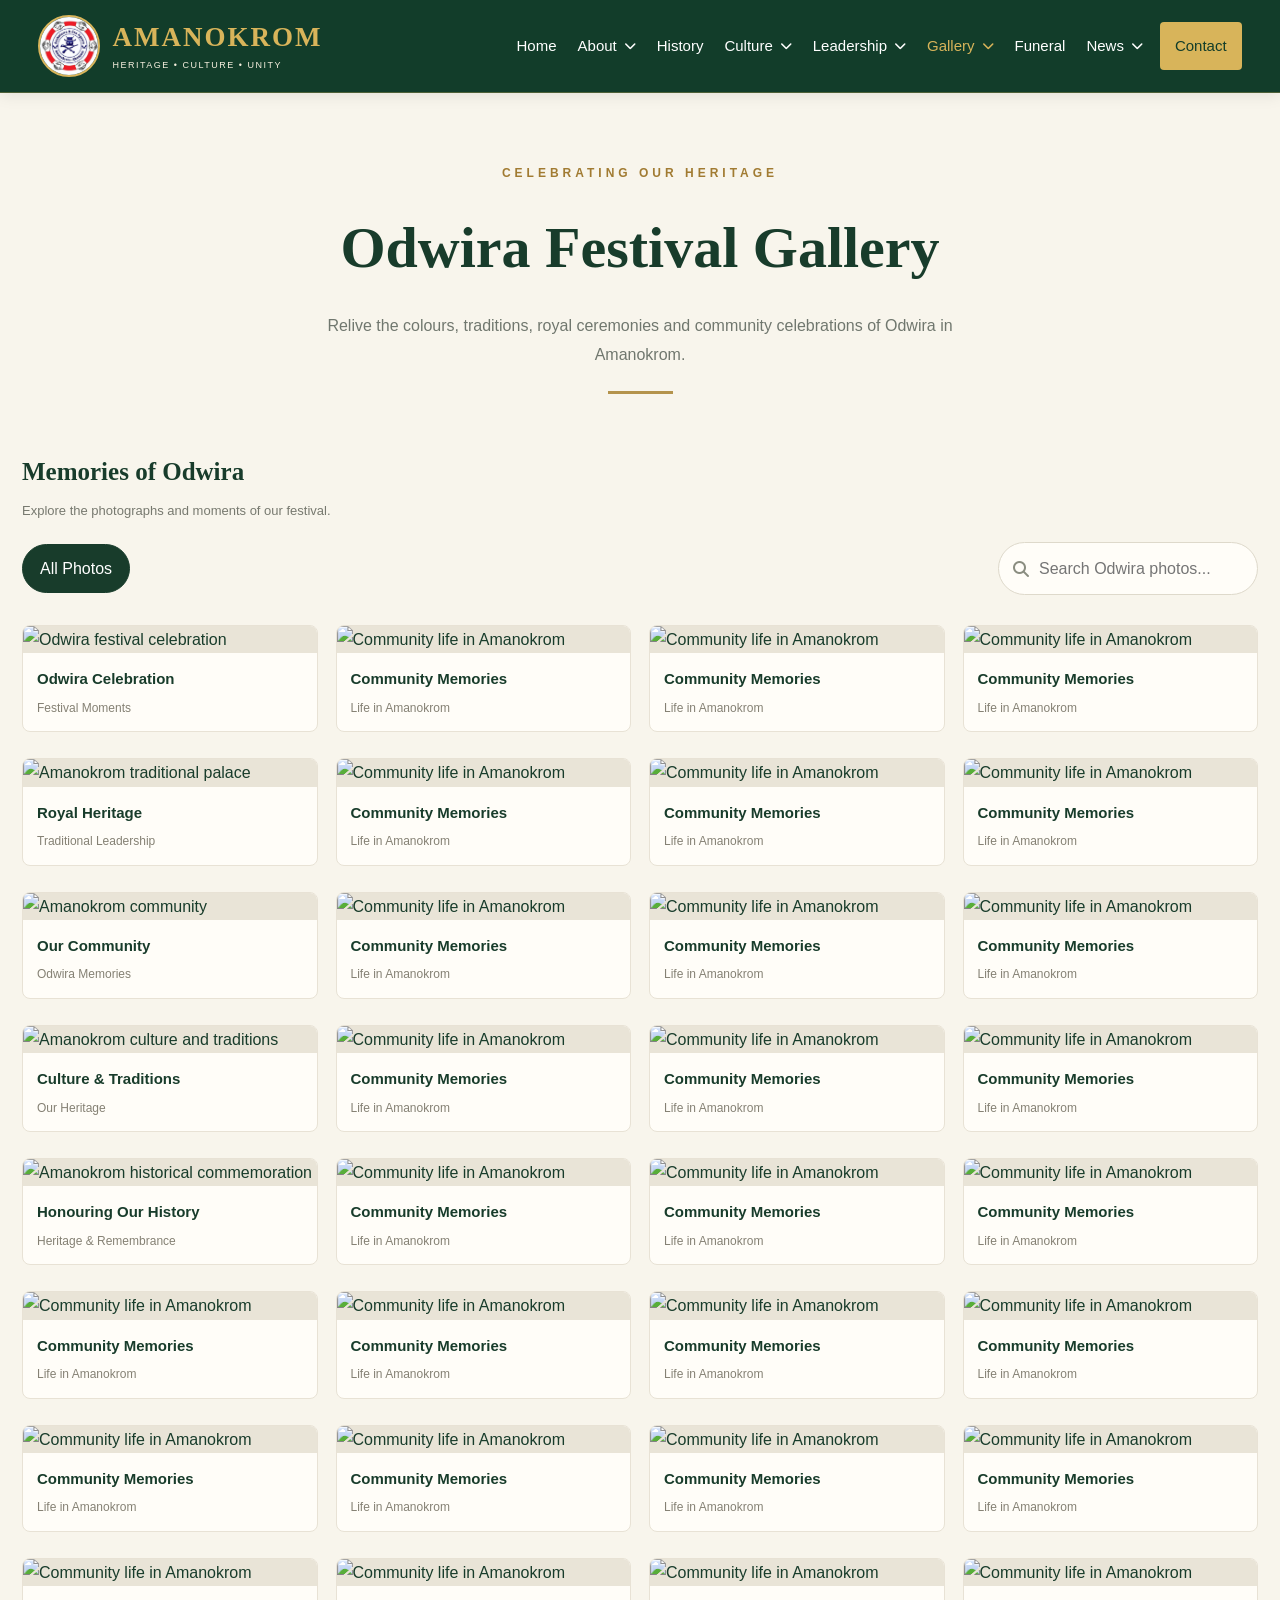
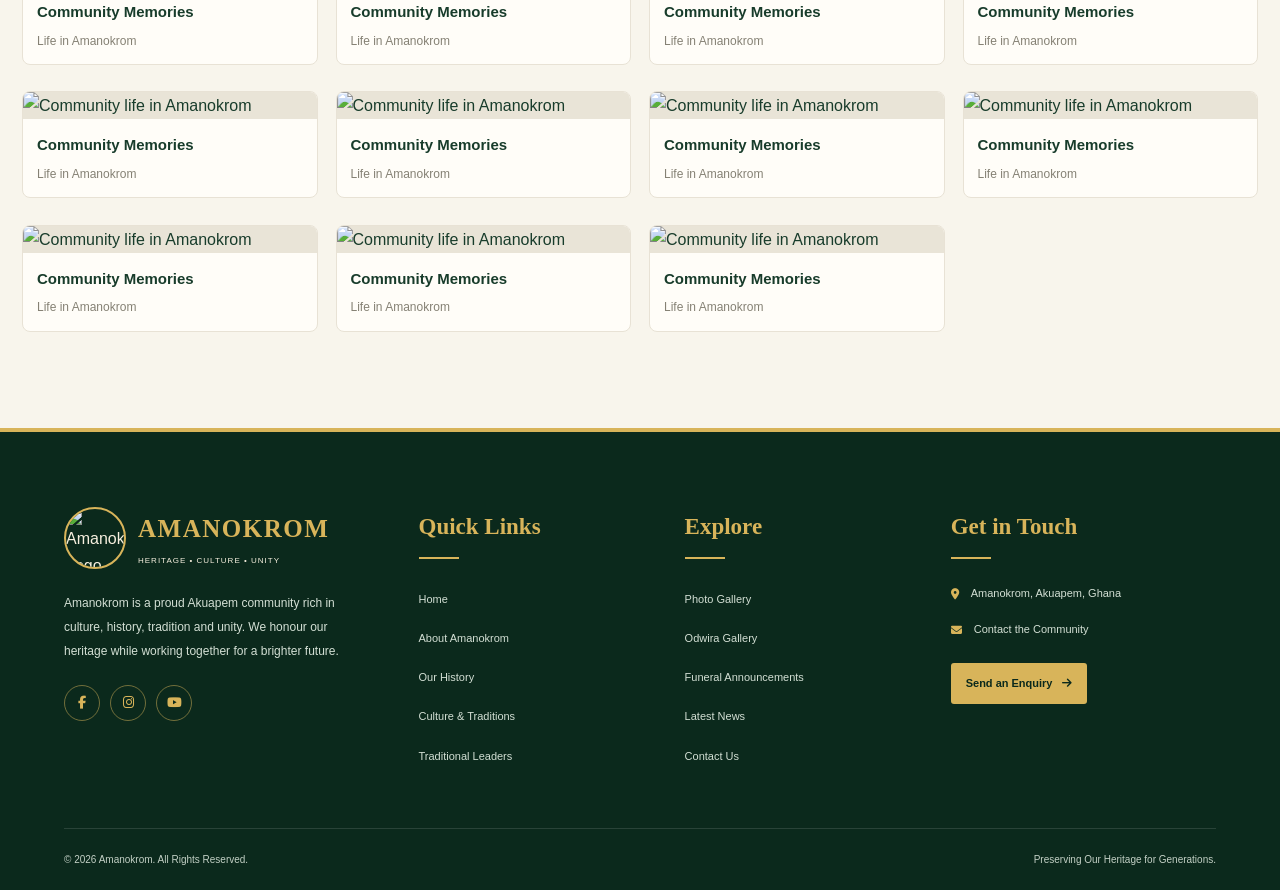
==== odwira2026.html @ 518a6fbe "Add files via upload" ====
<!DOCTYPE html>
<html lang="en">
<head>
    <meta charset="UTF-8">
    <meta name="viewport" content="width=device-width, initial-scale=1.0">

    <title>Odwira Gallery | Amanokrom</title>
    <meta name="description" content="Explore photographs and memories of the Odwira Festival in Amanokrom.">

    <link rel="stylesheet"
          href="https://cdnjs.cloudflare.com/ajax/libs/font-awesome/6.7.2/css/all.min.css">

    <link rel="stylesheet" href="style.css">

    <style>
        /* ODwira gallery styles only */

        .odwira-page {
            background: #f8f5ec;
            color: #183c2b;
            min-height: 70vh;
            padding-bottom: 70px;
        }

        .odwira-intro {
            text-align: center;
            padding: 65px 20px 35px;
        }

        .odwira-intro .eyebrow {
            color: #a17b32;
            font-size: 12px;
            font-weight: 700;
            letter-spacing: 4px;
            text-transform: uppercase;
        }

        .odwira-intro h1 {
            font-family: Georgia, "Times New Roman", serif;
            font-size: clamp(36px, 5vw, 58px);
            color: #183c2b;
            margin: 14px 0;
        }

        .odwira-intro p {
            max-width: 650px;
            margin: auto;
            color: #70776e;
            line-height: 1.8;
        }

        .odwira-rule {
            width: 65px;
            height: 3px;
            background: #b4934c;
            margin: 22px auto;
        }

        .odwira-heading {
            max-width: 1300px;
            margin: 0 auto 20px;
            padding: 0 22px;
            display: flex;
            align-items: center;
            justify-content: space-between;
            gap: 15px;
            flex-wrap: wrap;
        }

        .odwira-heading h2 {
            font-family: Georgia, "Times New Roman", serif;
            color: #183c2b;
            font-size: 25px;
            margin: 0;
        }

        .odwira-heading p {
            color: #77796f;
            margin: 6px 0 0;
            font-size: 13px;
        }

        .odwira-controls {
            max-width: 1300px;
            margin: 0 auto 30px;
            padding: 0 22px;
            display: flex;
            justify-content: space-between;
            align-items: center;
            flex-wrap: wrap;
            gap: 15px;
        }

        .odwira-filters {
            display: flex;
            flex-wrap: wrap;
            gap: 9px;
        }

        .odwira-filters button {
            padding: 10px 17px;
            border: 1px solid #d8d3c5;
            border-radius: 30px;
            background: transparent;
            color: #244634;
            cursor: pointer;
        }

        .odwira-filters button.active,
        .odwira-filters button:hover {
            background: #183c2b;
            color: #fff;
            border-color: #183c2b;
        }

        .odwira-search-wrap {
            position: relative;
            width: 260px;
            max-width: 100%;
        }

        .odwira-search-wrap i {
            position: absolute;
            top: 50%;
            left: 15px;
            transform: translateY(-50%);
            color: #8a8d80;
        }

        .odwira-search {
            width: 100%;
            padding: 12px 15px 12px 40px;
            border: 1px solid #ded9cb;
            border-radius: 30px;
            background: #fffdf8;
            outline: none;
        }

        .odwira-search:focus {
            border-color: #a17b32;
        }

        .odwira-grid {
            max-width: 1300px;
            margin: auto;
            padding: 0 22px;
            columns: 4 230px;
            column-gap: 18px;
        }

        .odwira-card {
            display: inline-block;
            width: 100%;
            margin: 0 0 18px;
            break-inside: avoid;
            overflow: hidden;
            background: #fffdf8;
            border: 1px solid #e8e2d5;
            border-radius: 8px;
            cursor: pointer;
        }

        .odwira-card[hidden] {
            display: none;
        }

        .odwira-photo {
            position: relative;
            overflow: hidden;
            background: #e9e4d7;
        }

        .odwira-photo img {
            display: block;
            width: 100%;
            height: auto;
            transition: transform .3s ease;
        }

        .odwira-card:hover .odwira-photo img {
            transform: scale(1.04);
        }

        .odwira-zoom {
            position: absolute;
            top: 10px;
            right: 10px;
            width: 36px;
            height: 36px;
            display: flex;
            justify-content: center;
            align-items: center;
            border-radius: 50%;
            background: #fffdf8;
            color: #183c2b;
            opacity: 0;
            transition: opacity .2s;
        }

        .odwira-card:hover .odwira-zoom {
            opacity: 1;
        }

        .odwira-caption {
            padding: 13px 14px;
        }

        .odwira-caption h3 {
            color: #183c2b;
            font-size: 15px;
            margin: 0 0 6px;
        }

        .odwira-caption p {
            color: #858174;
            font-size: 12px;
            margin: 0;
        }

        .odwira-empty {
            display: none;
            text-align: center;
            padding: 35px 15px;
            color: #70776e;
        }

        /* Full-size image viewer */

        .odwira-lightbox {
            position: fixed;
            inset: 0;
            z-index: 99999;
            display: none;
            align-items: center;
            justify-content: center;
            padding: 65px 20px 55px;
            background: rgba(15, 20, 16, .96);
        }

        .odwira-lightbox.open {
            display: flex;
        }

        .odwira-lightbox img {
            max-width: 100%;
            max-height: 82vh;
            width: auto;
            height: auto;
            object-fit: contain;
        }

        .odwira-close {
            position: absolute;
            top: 16px;
            right: 20px;
            width: 45px;
            height: 45px;
            border: 0;
            border-radius: 50%;
            background: #fffdf8;
            color: #183c2b;
            font-size: 28px;
            cursor: pointer;
        }

        .odwira-lightbox-caption {
            position: absolute;
            bottom: 16px;
            left: 15px;
            right: 15px;
            color: white;
            text-align: center;
            font-size: 14px;
        }

        @media (min-width: 1500px) {
            .odwira-grid {
                columns: 5 230px;
            }
        }

        @media (max-width: 768px) {
            .odwira-intro {
                padding: 45px 18px 28px;
            }

            .odwira-heading,
            .odwira-controls {
                padding-left: 15px;
                padding-right: 15px;
            }

            .odwira-search-wrap {
                width: 100%;
            }

            .odwira-grid {
                columns: 2;
                column-gap: 10px;
                padding: 0 12px;
            }

            .odwira-card {
                margin-bottom: 10px;
            }

            .odwira-caption {
                padding: 10px;
            }

            .odwira-caption h3 {
                font-size: 13px;
            }

            .odwira-zoom {
                opacity: 1;
                width: 32px;
                height: 32px;
            }

            .odwira-filters button {
                padding: 8px 12px;
                font-size: 12px;
            }
        }
    </style>
</head>

<body>

<!-- YOUR EXISTING NAVIGATION -->

<header class="site-header" id="siteHeader">
    <div class="header-container">

        <a href="index.html" class="site-logo">
            <img src="images/amano-logo.jpeg" alt="Amanokrom Logo">

            <div class="logo-text">
                <span class="logo-title">AMANOKROM</span>
                <span class="logo-subtitle">HERITAGE • CULTURE • UNITY</span>
            </div>
        </a>

        <button class="menu-toggle" id="menuToggle"
                aria-label="Open navigation menu"
                aria-expanded="false">
            <i class="fas fa-bars"></i>
        </button>

        <nav class="main-nav" id="mainNav">
            <ul class="nav-list">

                <li><a href="index.html" class="nav-link">Home</a></li>

                <li class="has-dropdown">
                    <a href="about.html" class="nav-link">
                        About <i class="fas fa-chevron-down"></i>
                    </a>
                    <ul class="dropdown-menu">
                        <li><a href="about.html">About Amanokrom</a></li>
                        <li><a href="about.html#mission">Mission & Vision</a></li>
                        <li><a href="about.html#community">Our Community</a></li>
                    </ul>
                </li>

                <li><a href="history.html" class="nav-link">History</a></li>

                <li class="has-dropdown">
                    <a href="culture.html" class="nav-link">
                        Culture <i class="fas fa-chevron-down"></i>
                    </a>
                    <ul class="dropdown-menu">
                        <li><a href="culture.html">Our Culture</a></li>
                        <li><a href="culture.html#odwira">Odwira Festival</a></li>
                        <li><a href="culture.html#traditions">Customs & Traditions</a></li>
                    </ul>
                </li>

                <li class="has-dropdown">
                    <a href="traditional-leaders.html" class="nav-link">
                        Leadership <i class="fas fa-chevron-down"></i>
                    </a>
                    <ul class="dropdown-menu">
                        <li><a href="traditional-leaders.html">Traditional Leaders</a></li>
                        <li><a href="traditional-leaders.html#chief">Chief</a></li>
                        <li><a href="traditional-leaders.html#queen-mother">Queen Mother</a></li>
                        <li><a href="traditional-leaders.html#council">Traditional Council</a></li>
                    </ul>
                </li>

                <li class="has-dropdown">
                    <a href="gallery.html" class="nav-link active">
                        Gallery <i class="fas fa-chevron-down"></i>
                    </a>
                    <ul class="dropdown-menu">
                        <li><a href="gallery.html">Photo Gallery</a></li>
                        <li><a href="odwira-gallery.html">Odwira Gallery</a></li>
                        <li><a href="gallery.html#videos">Videos</a></li>
                    </ul>
                </li>

                <li><a href="funeral.html" class="nav-link">Funeral</a></li>

                <li class="has-dropdown">
                    <a href="news.html" class="nav-link">
                        News <i class="fas fa-chevron-down"></i>
                    </a>
                    <ul class="dropdown-menu">
                        <li><a href="news.html">Latest News</a></li>
                        <li><a href="news.html#announcements">Announcements</a></li>
                        <li><a href="news.html#events">Community Events</a></li>
                    </ul>
                </li>

                <li><a href="contact.html" class="nav-link contact-link">Contact</a></li>

            </ul>
        </nav>

    </div>
</header>


<!-- ODWIRA GALLERY -->

<main class="odwira-page">

    <section class="odwira-intro">
        <span class="eyebrow">Celebrating Our Heritage</span>
        <h1>Odwira Festival Gallery</h1>

        <p>
            Relive the colours, traditions, royal ceremonies and
            community celebrations of Odwira in Amanokrom.
        </p>

        <div class="odwira-rule"></div>
    </section>


    <section class="odwira-heading">
        <div>
            <h2>Memories of Odwira</h2>
            <p>Explore the photographs and moments of our festival.</p>
        </div>
    </section>


    <section class="odwira-controls" aria-label="Gallery controls">

        <div class="odwira-filters">
            <button type="button" class="active" data-filter="all">All Photos</button>
            <!-- <button type="button" data-filter="ceremony">Ceremonies</button>
            <button type="button" data-filter="chiefs">Chiefs & Royals</button>
            <button type="button" data-filter="culture">Culture</button>
            <button type="button" data-filter="community">Community</button> -->
        </div>

        <div class="odwira-search-wrap">
            <i class="fas fa-search"></i>
            <input type="search"
                   id="odwiraSearch"
                   class="odwira-search"
                   placeholder="Search Odwira photos..."
                   aria-label="Search Odwira photos">
        </div>

    </section>


    <section class="odwira-grid" id="odwiraGrid">

        <!-- SAMPLE PHOTO 1 -->
        <article class="odwira-card" data-category="ceremony">
            <div class="odwira-photo">
                <img src="images/od1.jpeg"
                     alt="Odwira festival celebration"
                     loading="lazy">
                <span class="odwira-zoom"><i class="fas fa-expand"></i></span>
            </div>
            <div class="odwira-caption">
                <h3>Odwira Celebration</h3>
                <p>Festival Moments</p>
            </div>
        </article>

        <!-- SAMPLE PHOTO 2 -->
        <article class="odwira-card" data-category="chiefs">
            <div class="odwira-photo">
                <img src="images/odi2.jpeg"
                     alt="Amanokrom traditional palace"
                     loading="lazy">
                <span class="odwira-zoom"><i class="fas fa-expand"></i></span>
            </div>
            <div class="odwira-caption">
                <h3>Royal Heritage</h3>
                <p>Traditional Leadership</p>
            </div>
        </article>

        <!-- SAMPLE PHOTO 3 -->
        <article class="odwira-card" data-category="community">
            <div class="odwira-photo">
                <img src="images/odi3.jpeg"
                     alt="Amanokrom community"
                     loading="lazy">
                <span class="odwira-zoom"><i class="fas fa-expand"></i></span>
            </div>
            <div class="odwira-caption">
                <h3>Our Community</h3>
                <p>Odwira Memories</p>
            </div>
        </article>

        <!-- SAMPLE PHOTO 4 -->
        <article class="odwira-card" data-category="culture">
            <div class="odwira-photo">
                <img src="images/odi4.jpeg"
                     alt="Amanokrom culture and traditions"
                     loading="lazy">
                <span class="odwira-zoom"><i class="fas fa-expand"></i></span>
            </div>
            <div class="odwira-caption">
                <h3>Culture & Traditions</h3>
                <p>Our Heritage</p>
            </div>
        </article>

        <!-- SAMPLE PHOTO 5 -->
        <article class="odwira-card" data-category="ceremony">
            <div class="odwira-photo">
                <img src="images/odi5.jpeg"
                     alt="Amanokrom historical commemoration"
                     loading="lazy">
                <span class="odwira-zoom"><i class="fas fa-expand"></i></span>
            </div>
            <div class="odwira-caption">
                <h3>Honouring Our History</h3>
                <p>Heritage & Remembrance</p>
            </div>
        </article>

        <!-- SAMPLE PHOTO 6 -->
        <article class="odwira-card" data-category="community">
            <div class="odwira-photo">
                <img src="images/odi6.jpeg"
                     alt="Community life in Amanokrom"
                     loading="lazy">
                <span class="odwira-zoom"><i class="fas fa-expand"></i></span>
            </div>
            <div class="odwira-caption">
                <h3>Community Memories</h3>
                <p>Life in Amanokrom</p>
            </div>
        </article>

          <!-- SAMPLE PHOTO 6 -->
        <article class="odwira-card" data-category="community">
            <div class="odwira-photo">
                <img src="images/odi7.jpeg"
                     alt="Community life in Amanokrom"
                     loading="lazy">
                <span class="odwira-zoom"><i class="fas fa-expand"></i></span>
            </div>
            <div class="odwira-caption">
                <h3>Community Memories</h3>
                <p>Life in Amanokrom</p>
            </div>
        </article>

          <!-- SAMPLE PHOTO 6 -->
        <article class="odwira-card" data-category="community">
            <div class="odwira-photo">
                <img src="images/odi8.jpeg"
                     alt="Community life in Amanokrom"
                     loading="lazy">
                <span class="odwira-zoom"><i class="fas fa-expand"></i></span>
            </div>
            <div class="odwira-caption">
                <h3>Community Memories</h3>
                <p>Life in Amanokrom</p>
            </div>
        </article>

          <!-- SAMPLE PHOTO 6 -->
        <article class="odwira-card" data-category="community">
            <div class="odwira-photo">
                <img src="images/odi9.jpeg"
                     alt="Community life in Amanokrom"
                     loading="lazy">
                <span class="odwira-zoom"><i class="fas fa-expand"></i></span>
            </div>
            <div class="odwira-caption">
                <h3>Community Memories</h3>
                <p>Life in Amanokrom</p>
            </div>
        </article>

          <!-- SAMPLE PHOTO 6 -->
        <article class="odwira-card" data-category="community">
            <div class="odwira-photo">
                <img src="images/odi10.jpeg"
                     alt="Community life in Amanokrom"
                     loading="lazy">
                <span class="odwira-zoom"><i class="fas fa-expand"></i></span>
            </div>
            <div class="odwira-caption">
                <h3>Community Memories</h3>
                <p>Life in Amanokrom</p>
            </div>
        </article>

          <!-- SAMPLE PHOTO 6 -->
        <article class="odwira-card" data-category="community">
            <div class="odwira-photo">
                <img src="images/odi11.jpeg"
                     alt="Community life in Amanokrom"
                     loading="lazy">
                <span class="odwira-zoom"><i class="fas fa-expand"></i></span>
            </div>
            <div class="odwira-caption">
                <h3>Community Memories</h3>
                <p>Life in Amanokrom</p>
            </div>
        </article>

          <!-- SAMPLE PHOTO 6 -->
        <article class="odwira-card" data-category="community">
            <div class="odwira-photo">
                <img src="images/odi12.jpeg"
                     alt="Community life in Amanokrom"
                     loading="lazy">
                <span class="odwira-zoom"><i class="fas fa-expand"></i></span>
            </div>
            <div class="odwira-caption">
                <h3>Community Memories</h3>
                <p>Life in Amanokrom</p>
            </div>
        </article>

          <!-- SAMPLE PHOTO 6 -->
        <article class="odwira-card" data-category="community">
            <div class="odwira-photo">
                <img src="images/odi13.jpeg"
                     alt="Community life in Amanokrom"
                     loading="lazy">
                <span class="odwira-zoom"><i class="fas fa-expand"></i></span>
            </div>
            <div class="odwira-caption">
                <h3>Community Memories</h3>
                <p>Life in Amanokrom</p>
            </div>
        </article>

          <article class="odwira-card" data-category="community">
            <div class="odwira-photo">
                <img src="images/odi14.jpeg"
                     alt="Community life in Amanokrom"
                     loading="lazy">
                <span class="odwira-zoom"><i class="fas fa-expand"></i></span>
            </div>
            <div class="odwira-caption">
                <h3>Community Memories</h3>
                <p>Life in Amanokrom</p>
            </div>
        </article>


          <article class="odwira-card" data-category="community">
            <div class="odwira-photo">
                <img src="images/odi15.jpeg"
                     alt="Community life in Amanokrom"
                     loading="lazy">
                <span class="odwira-zoom"><i class="fas fa-expand"></i></span>
            </div>
            <div class="odwira-caption">
                <h3>Community Memories</h3>
                <p>Life in Amanokrom</p>
            </div>
        </article>


          <article class="odwira-card" data-category="community">
            <div class="odwira-photo">
                <img src="images/odi16.jpeg"
                     alt="Community life in Amanokrom"
                     loading="lazy">
                <span class="odwira-zoom"><i class="fas fa-expand"></i></span>
            </div>
            <div class="odwira-caption">
                <h3>Community Memories</h3>
                <p>Life in Amanokrom</p>
            </div>
        </article>
       
          <article class="odwira-card" data-category="community">
            <div class="odwira-photo">
                <img src="images/odi17.jpeg"
                     alt="Community life in Amanokrom"
                     loading="lazy">
                <span class="odwira-zoom"><i class="fas fa-expand"></i></span>
            </div>
            <div class="odwira-caption">
                <h3>Community Memories</h3>
                <p>Life in Amanokrom</p>
            </div>
        </article>


          <article class="odwira-card" data-category="community">
            <div class="odwira-photo">
                <img src="images/odi18.jpeg"
                     alt="Community life in Amanokrom"
                     loading="lazy">
                <span class="odwira-zoom"><i class="fas fa-expand"></i></span>
            </div>
            <div class="odwira-caption">
                <h3>Community Memories</h3>
                <p>Life in Amanokrom</p>
            </div>
        </article>


          <article class="odwira-card" data-category="community">
            <div class="odwira-photo">
                <img src="images/odi19.jpeg"
                     alt="Community life in Amanokrom"
                     loading="lazy">
                <span class="odwira-zoom"><i class="fas fa-expand"></i></span>
            </div>
            <div class="odwira-caption">
                <h3>Community Memories</h3>
                <p>Life in Amanokrom</p>
            </div>
        </article>


          <article class="odwira-card" data-category="community">
            <div class="odwira-photo">
                <img src="images/odi20.jpeg"
                     alt="Community life in Amanokrom"
                     loading="lazy">
                <span class="odwira-zoom"><i class="fas fa-expand"></i></span>
            </div>
            <div class="odwira-caption">
                <h3>Community Memories</h3>
                <p>Life in Amanokrom</p>
            </div>
        </article>


          <article class="odwira-card" data-category="community">
            <div class="odwira-photo">
                <img src="images/odi21.jpeg"
                     alt="Community life in Amanokrom"
                     loading="lazy">
                <span class="odwira-zoom"><i class="fas fa-expand"></i></span>
            </div>
            <div class="odwira-caption">
                <h3>Community Memories</h3>
                <p>Life in Amanokrom</p>
            </div>
        </article>


          <article class="odwira-card" data-category="community">
            <div class="odwira-photo">
                <img src="images/odi22.jpeg"
                     alt="Community life in Amanokrom"
                     loading="lazy">
                <span class="odwira-zoom"><i class="fas fa-expand"></i></span>
            </div>
            <div class="odwira-caption">
                <h3>Community Memories</h3>
                <p>Life in Amanokrom</p>
            </div>
        </article>
         
          <article class="odwira-card" data-category="community">
            <div class="odwira-photo">
                <img src="images/odi23.jpeg"
                     alt="Community life in Amanokrom"
                     loading="lazy">
                <span class="odwira-zoom"><i class="fas fa-expand"></i></span>
            </div>
            <div class="odwira-caption">
                <h3>Community Memories</h3>
                <p>Life in Amanokrom</p>
            </div>
        </article>
           <article class="odwira-card" data-category="community">
            <div class="odwira-photo">
                <img src="images/odi24.jpeg"
                     alt="Community life in Amanokrom"
                     loading="lazy">
                <span class="odwira-zoom"><i class="fas fa-expand"></i></span>
            </div>
            <div class="odwira-caption">
                <h3>Community Memories</h3>
                <p>Life in Amanokrom</p>
            </div>
        </article>
        
          <article class="odwira-card" data-category="community">
            <div class="odwira-photo">
                <img src="images/odi25.jpeg"
                     alt="Community life in Amanokrom"
                     loading="lazy">
                <span class="odwira-zoom"><i class="fas fa-expand"></i></span>
            </div>
            <div class="odwira-caption">
                <h3>Community Memories</h3>
                <p>Life in Amanokrom</p>
            </div>
        </article>

          <article class="odwira-card" data-category="community">
            <div class="odwira-photo">
                <img src="images/odi26.jpeg"
                     alt="Community life in Amanokrom"
                     loading="lazy">
                <span class="odwira-zoom"><i class="fas fa-expand"></i></span>
            </div>
            <div class="odwira-caption">
                <h3>Community Memories</h3>
                <p>Life in Amanokrom</p>
            </div>
        </article>

          <article class="odwira-card" data-category="community">
            <div class="odwira-photo">
                <img src="images/odi27.jpeg"
                     alt="Community life in Amanokrom"
                     loading="lazy">
                <span class="odwira-zoom"><i class="fas fa-expand"></i></span>
            </div>
            <div class="odwira-caption">
                <h3>Community Memories</h3>
                <p>Life in Amanokrom</p>
            </div>
        </article>


          <article class="odwira-card" data-category="community">
            <div class="odwira-photo">
                <img src="images/odit1.jpeg"
                     alt="Community life in Amanokrom"
                     loading="lazy">
                <span class="odwira-zoom"><i class="fas fa-expand"></i></span>
            </div>
            <div class="odwira-caption">
                <h3>Community Memories</h3>
                <p>Life in Amanokrom</p>
            </div>
        </article>

          <article class="odwira-card" data-category="community">
            <div class="odwira-photo">
                <img src="images/odit2.jpeg"
                     alt="Community life in Amanokrom"
                     loading="lazy">
                <span class="odwira-zoom"><i class="fas fa-expand"></i></span>
            </div>
            <div class="odwira-caption">
                <h3>Community Memories</h3>
                <p>Life in Amanokrom</p>
            </div>
        </article>

          <article class="odwira-card" data-category="community">
            <div class="odwira-photo">
                <img src="images/odit3.jpeg"
                     alt="Community life in Amanokrom"
                     loading="lazy">
                <span class="odwira-zoom"><i class="fas fa-expand"></i></span>
            </div>
            <div class="odwira-caption">
                <h3>Community Memories</h3>
                <p>Life in Amanokrom</p>
            </div>
        </article>

          <article class="odwira-card" data-category="community">
            <div class="odwira-photo">
                <img src="images/odit4.jpeg"
                     alt="Community life in Amanokrom"
                     loading="lazy">
                <span class="odwira-zoom"><i class="fas fa-expand"></i></span>
            </div>
            <div class="odwira-caption">
                <h3>Community Memories</h3>
                <p>Life in Amanokrom</p>
            </div>
        </article>

          <article class="odwira-card" data-category="community">
            <div class="odwira-photo">
                <img src="images/odit5.jpeg"
                     alt="Community life in Amanokrom"
                     loading="lazy">
                <span class="odwira-zoom"><i class="fas fa-expand"></i></span>
            </div>
            <div class="odwira-caption">
                <h3>Community Memories</h3>
                <p>Life in Amanokrom</p>
            </div>
        </article>

          <article class="odwira-card" data-category="community">
            <div class="odwira-photo">
                <img src="images/odit6.jpeg"
                     alt="Community life in Amanokrom"
                     loading="lazy">
                <span class="odwira-zoom"><i class="fas fa-expand"></i></span>
            </div>
            <div class="odwira-caption">
                <h3>Community Memories</h3>
                <p>Life in Amanokrom</p>
            </div>
        </article>

          <article class="odwira-card" data-category="community">
            <div class="odwira-photo">
                <img src="images/odit7.jpeg"
                     alt="Community life in Amanokrom"
                     loading="lazy">
                <span class="odwira-zoom"><i class="fas fa-expand"></i></span>
            </div>
            <div class="odwira-caption">
                <h3>Community Memories</h3>
                <p>Life in Amanokrom</p>
            </div>
        </article>

          <article class="odwira-card" data-category="community">
            <div class="odwira-photo">
                <img src="images/odit8.jpeg"
                     alt="Community life in Amanokrom"
                     loading="lazy">
                <span class="odwira-zoom"><i class="fas fa-expand"></i></span>
            </div>
            <div class="odwira-caption">
                <h3>Community Memories</h3>
                <p>Life in Amanokrom</p>
            </div>
        </article>

          <article class="odwira-card" data-category="community">
            <div class="odwira-photo">
                <img src="images/odit9.jpeg"
                     alt="Community life in Amanokrom"
                     loading="lazy">
                <span class="odwira-zoom"><i class="fas fa-expand"></i></span>
            </div>
            <div class="odwira-caption">
                <h3>Community Memories</h3>
                <p>Life in Amanokrom</p>
            </div>
        </article>

          <article class="odwira-card" data-category="community">
            <div class="odwira-photo">
                <img src="images/odit10.jpeg"
                     alt="Community life in Amanokrom"
                     loading="lazy">
                <span class="odwira-zoom"><i class="fas fa-expand"></i></span>
            </div>
            <div class="odwira-caption">
                <h3>Community Memories</h3>
                <p>Life in Amanokrom</p>
            </div>
        </article>

          <article class="odwira-card" data-category="community">
            <div class="odwira-photo">
                <img src="images/odit11.jpeg"
                     alt="Community life in Amanokrom"
                     loading="lazy">
                <span class="odwira-zoom"><i class="fas fa-expand"></i></span>
            </div>
            <div class="odwira-caption">
                <h3>Community Memories</h3>
                <p>Life in Amanokrom</p>
            </div>
        </article>

          <article class="odwira-card" data-category="community">
            <div class="odwira-photo">
                <img src="images/odit12.jpeg"
                     alt="Community life in Amanokrom"
                     loading="lazy">
                <span class="odwira-zoom"><i class="fas fa-expand"></i></span>
            </div>
            <div class="odwira-caption">
                <h3>Community Memories</h3>
                <p>Life in Amanokrom</p>
            </div>
        </article>
















        <!--
        TO ADD YOUR OWN ODWIRA PHOTOS:
        Copy an entire article.odwira-card block.
        Change its image filename, title, description and category.
        -->

    </section>

    <p class="odwira-empty" id="odwiraEmpty">
        No photos found. Try another search.
    </p>

</main>


<!-- IMAGE VIEWER -->

<div class="odwira-lightbox" id="odwiraLightbox"
     role="dialog" aria-modal="true" aria-label="Odwira image viewer">

    <button type="button" class="odwira-close" id="odwiraClose"
            aria-label="Close image">&times;</button>

    <img id="odwiraLargeImage" src="" alt="">

    <div class="odwira-lightbox-caption" id="odwiraImageCaption"></div>

</div>


<!-- YOUR EXISTING FOOTER -->

<footer class="site-footer">

    <div class="container">

        <div class="footer-main">

            <div class="footer-brand">

                <a href="index.html" class="footer-logo">
                    <img src="images/am ano-logo.jpeg"
                         alt="Amanokrom Logo"
                         onerror="this.onerror=null;this.src='images/am ano-logo.jpeg';">

                    <div>
                        <strong>AMANOKROM</strong>
                        <span>HERITAGE • CULTURE • UNITY</span>
                    </div>
                </a>

                <p>
                    Amanokrom is a proud Akuapem community rich
                    in culture, history, tradition and unity.
                    We honour our heritage while working together
                    for a brighter future.
                </p>

                <div class="social-links">
                    <a href="#" aria-label="Facebook"><i class="fab fa-facebook-f"></i></a>
                    <a href="#" aria-label="Instagram"><i class="fab fa-instagram"></i></a>
                    <a href="#" aria-label="YouTube"><i class="fab fa-youtube"></i></a>
                </div>

            </div>

            <div class="footer-links">
                <h3>Quick Links</h3>
                <ul>
                    <li><a href="index.html">Home</a></li>
                    <li><a href="about.html">About Amanokrom</a></li>
                    <li><a href="history.html">Our History</a></li>
                    <li><a href="culture.html">Culture & Traditions</a></li>
                    <li><a href="traditional-leaders.html">Traditional Leaders</a></li>
                </ul>
            </div>

            <div class="footer-links">
                <h3>Explore</h3>
                <ul>
                    <li><a href="gallery.html">Photo Gallery</a></li>
                    <li><a href="odwira-gallery.html">Odwira Gallery</a></li>
                    <li><a href="funeral.html">Funeral Announcements</a></li>
                    <li><a href="news.html">Latest News</a></li>
                    <li><a href="contact.html">Contact Us</a></li>
                </ul>
            </div>

            <div class="footer-contact">
                <h3>Get in Touch</h3>

                <p>
                    <i class="fas fa-map-marker-alt"></i>
                    Amanokrom, Akuapem, Ghana
                </p>

                <p>
                    <i class="fas fa-envelope"></i>
                    <a href="contact.html">Contact the Community</a>
                </p>

                <a href="contact.html" class="footer-contact-btn">
                    Send an Enquiry
                    <i class="fas fa-arrow-right"></i>
                </a>
            </div>

        </div>

        <div class="footer-bottom">
            <p>&copy; <span id="currentYear">2026</span> Amanokrom. All Rights Reserved.</p>
            <p>Preserving Our Heritage for Generations.</p>
        </div>

    </div>

</footer>


<script>
document.addEventListener("DOMContentLoaded", function () {

    /* Mobile menu */
    const menuToggle = document.getElementById("menuToggle");
    const mainNav = document.getElementById("mainNav");

    if (menuToggle && mainNav) {
        menuToggle.addEventListener("click", function () {
            const opened = mainNav.classList.toggle("show");

            menuToggle.setAttribute("aria-expanded", opened);
            menuToggle.setAttribute(
                "aria-label",
                opened ? "Close navigation menu" : "Open navigation menu"
            );

            const icon = menuToggle.querySelector("i");

            if (icon) {
                icon.classList.toggle("fa-bars", !opened);
                icon.classList.toggle("fa-times", opened);
            }
        });
    }

    /* Footer year */
    document.getElementById("currentYear").textContent =
        new Date().getFullYear();

    /* Search and category filters */
    const cards = document.querySelectorAll(".odwira-card");
    const buttons = document.querySelectorAll(".odwira-filters button");
    const search = document.getElementById("odwiraSearch");
    const empty = document.getElementById("odwiraEmpty");

    let selectedCategory = "all";

    function updateGallery() {
        const query = search.value.trim().toLowerCase();
        let visible = 0;

        cards.forEach(function (card) {
            const category = card.dataset.category || "";
            const img = card.querySelector("img");
            const text = (card.innerText + " " + img.alt).toLowerCase();

            const categoryMatch =
                selectedCategory === "all" ||
                category === selectedCategory;

            const searchMatch = text.includes(query);

            card.hidden = !(categoryMatch && searchMatch);

            if (!card.hidden) visible++;
        });

        empty.style.display = visible ? "none" : "block";
    }

    buttons.forEach(function (button) {
        button.addEventListener("click", function () {
            buttons.forEach(function (item) {
                item.classList.remove("active");
            });

            button.classList.add("active");
            selectedCategory = button.dataset.filter;
            updateGallery();
        });
    });

    search.addEventListener("input", updateGallery);

    /* Click photo to enlarge */
    const lightbox = document.getElementById("odwiraLightbox");
    const largeImage = document.getElementById("odwiraLargeImage");
    const caption = document.getElementById("odwiraImageCaption");
    const close = document.getElementById("odwiraClose");

    let lastFocusedElement = null;

    cards.forEach(function (card) {
        card.querySelector("img").addEventListener("click", function () {
            const img = card.querySelector("img");
            const heading = card.querySelector("h3");

            lastFocusedElement = document.activeElement;
            largeImage.src = img.src;
            largeImage.alt = img.alt;
            caption.textContent = heading ? heading.textContent : img.alt;

            lightbox.classList.add("open");
            document.body.style.overflow = "hidden";
            close.focus();
        });
    });

    function closeViewer() {
        lightbox.classList.remove("open");
        largeImage.src = "";
        document.body.style.overflow = "";

        if (lastFocusedElement && lastFocusedElement.focus) {
            lastFocusedElement.focus();
        }
    }

    close.addEventListener("click", closeViewer);

    lightbox.addEventListener("click", function (event) {
        if (event.target === lightbox) {
            closeViewer();
        }
    });

    document.addEventListener("keydown", function (event) {
        if (event.key === "Escape" && lightbox.classList.contains("open")) {
            closeViewer();
        }
    });

});
</script>

</body>
</html>
---- style.css ----
/* ========================================
   AMANOKROM ROYAL WEBSITE
   Colours: Green, Gold and Cream
======================================== */

:root {
    --royal-green: #123d2a;
    --deep-green: #0b291c;
    --dark-green: #194b34;
    --royal-gold: #d8b45a;
    --light-gold: #ead59a;
    --cream: #f7f0df;
    --white: #ffffff;
    --text-dark: #263329;
    --text-muted: #687269;
    --border-color: rgba(216, 180, 90, 0.3);
    --shadow: 0 12px 35px rgba(10, 35, 23, 0.12);
    --transition: all 0.35s ease;
}

* {
    margin: 0;
    padding: 0;
    box-sizing: border-box;
}

html {
    scroll-behavior: smooth;
    scroll-padding-top: 100px;
}

body {
    font-family: "Poppins", sans-serif;
    color: var(--text-dark);
    background: var(--white);
    line-height: 1.7;
    overflow-x: hidden;
}

body.menu-open {
    overflow: hidden;
}

img {
    display: block;
    width: 100%;
    height: auto;
}

a {
    text-decoration: none;
    color: inherit;
}

button,
input,
textarea {
    font: inherit;
}

button {
    cursor: pointer;
}

ul {
    list-style: none;
}

.container {
    width: min(1200px, 90%);
    margin: 0 auto;
}

.section-padding {
    padding: 100px 0;
}


/* ========================================
   HEADER
======================================== */

.site-header {
    position: sticky;
    top: 0;
    left: 0;
    width: 100%;
    z-index: 1000;
    background: var(--royal-green);
    border-bottom: 1px solid var(--border-color);
    box-shadow: 0 3px 15px rgba(0, 0, 0, 0.08);
    transition: var(--transition);
}

.site-header.scrolled {
    background: rgba(11, 41, 28, 0.98);
    box-shadow: 0 6px 22px rgba(0, 0, 0, 0.15);
}

.header-container {
    width: min(1400px, 94%);
    min-height: 92px;
    margin: auto;
    display: flex;
    align-items: center;
    justify-content: space-between;
    gap: 25px;
}

.site-logo,
.footer-logo {
    display: flex;
    align-items: center;
    gap: 12px;
    flex-shrink: 0;
}

.site-logo img {
    width: 62px;
    height: 62px;
    object-fit: cover;
    border-radius: 50%;
    border: 2px solid var(--royal-gold);
}

.logo-text {
    display: flex;
    flex-direction: column;
    line-height: 1.3;
}

.logo-title {
    color: var(--royal-gold);
    font-family: "Cormorant Garamond", serif;
    font-size: 27px;
    font-weight: 700;
    letter-spacing: 2px;
}

.logo-subtitle {
    color: var(--cream);
    font-size: 9px;
    letter-spacing: 1.5px;
    margin-top: 5px;
}


/* ========================================
   NAVIGATION
======================================== */

.main-nav {
    display: flex;
    align-items: center;
}

.nav-list {
    display: flex;
    align-items: center;
    gap: 3px;
}

.nav-list > li {
    position: relative;
}

.nav-link {
    display: flex;
    align-items: center;
    gap: 7px;
    padding: 13px 9px;
    color: var(--white);
    font-size: 15px;
    font-weight: 500;
    transition: var(--transition);
}

.nav-link:hover,
.nav-link.active {
    color: var(--royal-gold);
}

.nav-link i {
    font-size: 12px;
    transition: transform 0.3s ease;
}

.has-dropdown:hover > .nav-link i {
    transform: rotate(180deg);
}

.contact-link {
    color: var(--royal-green);
    background: var(--royal-gold);
    border-radius: 4px;
    padding: 11px 15px;
    margin-left: 5px;
}

.contact-link:hover {
    background: var(--cream);
    color: var(--deep-green);
}


/* Dropdown menus */

.dropdown-menu {
    position: absolute;
    top: calc(100% + 12px);
    left: 0;
    min-width: 230px;
    padding: 10px 0;
    background: var(--white);
    border-top: 3px solid var(--royal-gold);
    border-radius: 0 0 6px 6px;
    box-shadow: 0 15px 35px rgba(0, 0, 0, 0.18);
    opacity: 0;
    visibility: hidden;
    transform: translateY(10px);
    transition: var(--transition);
    z-index: 1100;
}

.has-dropdown:hover > .dropdown-menu,
.has-dropdown:focus-within > .dropdown-menu {
    opacity: 1;
    visibility: visible;
    transform: translateY(0);
}

.dropdown-menu li a {
    display: block;
    padding: 10px 18px;
    color: var(--text-dark);
    font-size: 14px;
    transition: var(--transition);
}

.dropdown-menu li a:hover {
    background: var(--cream);
    color: var(--royal-green);
    padding-left: 25px;
}

.menu-toggle {
    display: none;
    width: 43px;
    height: 43px;
    border: 1px solid var(--royal-gold);
    border-radius: 5px;
    background: transparent;
    color: var(--royal-gold);
    font-size: 20px;
}


/* ========================================
   HERO CAROUSEL
======================================== */

.hero-section {
    position: relative;
    min-height: 650px;
    height: min(760px, 82vh);
    background: var(--deep-green);
    overflow: hidden;
}

.hero-slides,
.hero-slide {
    position: absolute;
    inset: 0;
    width: 100%;
    height: 100%;
}

.hero-slide {
    display: flex;
    align-items: center;
    background-image: var(--hero-image);
    background-size: cover;
    background-position: center 35%;
    opacity: 0;
    visibility: hidden;
    transition: opacity 1s ease, visibility 1s ease;
}

.hero-slide.active {
    opacity: 1;
    visibility: visible;
    z-index: 1;
}

.hero-overlay {
    position: absolute;
    inset: 0;
    background:
        linear-gradient(
            90deg,
            rgba(7, 30, 19, 0.92) 0%,
            rgba(7, 30, 19, 0.74) 48%,
            rgba(7, 30, 19, 0.20) 100%
        );
}

.hero-content {
    position: relative;
    z-index: 2;
    width: min(850px, 85%);
    margin-left: max(7%, calc((100% - 1200px) / 2));
    padding: 60px 0;
    color: var(--white);
}

.hero-eyebrow,
.section-eyebrow {
    display: inline-block;
    color: var(--royal-gold);
    font-size: 14px;
    font-weight: 600;
    letter-spacing: 3px;
    text-transform: uppercase;
}

.hero-eyebrow {
    margin-bottom: 22px;
}

.hero-content h1,
.hero-content h2 {
    max-width: 850px;
    margin-bottom: 22px;
    font-family: "Cormorant Garamond", serif;
    font-size: clamp(44px, 6.1vw, 78px);
    font-weight: 600;
    line-height: 1.08;
    letter-spacing: -1px;
}

.hero-content h1 span,
.hero-content h2 span {
    display: block;
    color: var(--royal-gold);
}

.hero-content p {
    max-width: 620px;
    margin-bottom: 32px;
    color: #f3f1e8;
    font-size: 15px;
    line-height: 1.9;
}

.hero-slide.active .hero-content > * {
    animation: heroReveal 0.9s ease both;
}

.hero-slide.active .hero-content > *:nth-child(2) {
    animation-delay: 0.15s;
}

.hero-slide.active .hero-content > *:nth-child(3) {
    animation-delay: 0.3s;
}

.hero-slide.active .hero-content > *:nth-child(4) {
    animation-delay: 0.45s;
}

@keyframes heroReveal {
    from {
        opacity: 0;
        transform: translateY(28px);
    }

    to {
        opacity: 1;
        transform: translateY(0);
    }
}


/* ========================================
   BUTTONS
======================================== */

.hero-buttons {
    display: flex;
    align-items: center;
    gap: 14px;
    flex-wrap: wrap;
}

.btn {
    display: inline-flex;
    align-items: center;
    justify-content: center;
    gap: 12px;
    min-height: 49px;
    padding: 13px 22px;
    border: 1px solid transparent;
    border-radius: 4px;
    font-size: 12px;
    font-weight: 600;
    transition: var(--transition);
}

.btn i {
    transition: transform 0.3s ease;
}

.btn:hover i {
    transform: translateX(5px);
}

.btn-gold {
    background: var(--royal-gold);
    color: var(--deep-green);
}

.btn-gold:hover {
    background: var(--cream);
    transform: translateY(-3px);
}

.btn-outline {
    color: var(--white);
    border-color: rgba(255, 255, 255, 0.75);
    background: rgba(0, 0, 0, 0.1);
}

.btn-outline:hover {
    background: var(--white);
    color: var(--royal-green);
}

.btn-dark-green {
    color: var(--white);
    background: var(--royal-green);
}

.btn-dark-green:hover {
    background: var(--deep-green);
    transform: translateY(-3px);
}


/* Hero controls */

.hero-arrow {
    position: absolute;
    top: 50%;
    z-index: 5;
    width: 45px;
    height: 45px;
    border: 1px solid rgba(255, 255, 255, 0.55);
    border-radius: 50%;
    background: rgba(10, 35, 23, 0.4);
    color: var(--white);
    transition: var(--transition);
    transform: translateY(-50%);
}

.hero-arrow:hover {
    background: var(--royal-gold);
    color: var(--deep-green);
    border-color: var(--royal-gold);
}

.hero-prev {
    left: 25px;
}

.hero-next {
    right: 25px;
}

.hero-dots {
    position: absolute;
    bottom: 68px;
    left: 50%;
    z-index: 5;
    display: flex;
    gap: 10px;
    transform: translateX(-50%);
}

.hero-dot {
    width: 9px;
    height: 9px;
    padding: 0;
    border: 0;
    border-radius: 50%;
    background: rgba(255, 255, 255, 0.55);
    transition: var(--transition);
}

.hero-dot.active {
    width: 28px;
    border-radius: 20px;
    background: var(--royal-gold);
}

.hero-bottom-label {
    position: absolute;
    right: 7%;
    bottom: 28px;
    z-index: 5;
    display: flex;
    align-items: center;
    gap: 12px;
    color: var(--white);
    font-size: 10px;
    letter-spacing: 2px;
}

.gold-line {
    width: 40px;
    height: 1px;
    background: var(--royal-gold);
}


/* ========================================
   SECTION HEADINGS
======================================== */

.section-heading {
    max-width: 720px;
    margin: 0 auto 55px;
    text-align: center;
}

.section-heading .section-eyebrow {
    margin-bottom: 12px;
}

.section-heading h2,
.welcome-content h2,
.community-cta h2 {
    margin-bottom: 18px;
    color: var(--royal-green);
    font-family: "Cormorant Garamond", serif;
    font-size: clamp(34px, 4vw, 49px);
    font-weight: 700;
    line-height: 1.2;
}

.section-heading p {
    color: var(--text-muted);
    font-size: 14px;
    line-height: 1.9;
}


/* ========================================
   WELCOME SECTION
======================================== */

.welcome-section {
    background: var(--white);
}

.welcome-grid {
    display: grid;
    grid-template-columns: 1fr 1fr;
    align-items: center;
    gap: 75px;
}

.welcome-image {
    position: relative;
    padding: 0 20px 25px 0;
}

.welcome-image::before {
    position: absolute;
    content: "";
    top: -18px;
    left: -18px;
    width: 45%;
    height: 45%;
    border-top: 3px solid var(--royal-gold);
    border-left: 3px solid var(--royal-gold);
}

.welcome-image > img {
    position: relative;
    z-index: 1;
    height: 440px;
    object-fit: cover;
    object-position: center top;
    border-radius: 3px;
    box-shadow: var(--shadow);
}

.image-caption {
    position: absolute;
    right: 0;
    bottom: 0;
    z-index: 2;
    display: flex;
    align-items: center;
    gap: 15px;
    max-width: 310px;
    padding: 19px 22px;
    background: var(--royal-green);
    color: var(--white);
    box-shadow: var(--shadow);
}

.caption-icon {
    display: grid;
    place-items: center;
    width: 42px;
    height: 42px;
    flex-shrink: 0;
    color: var(--deep-green);
    background: var(--royal-gold);
    border-radius: 50%;
}

.image-caption div {
    display: flex;
    flex-direction: column;
}

.image-caption strong {
    color: var(--royal-gold);
    font-size: 13px;
}

.image-caption div span {
    color: var(--cream);
    font-size: 14px;
}

.welcome-content .section-eyebrow {
    margin-bottom: 15px;
}

.welcome-content h2 span,
.community-cta h2 span {
    display: block;
    color: #b18a35;
}

.welcome-content p {
    margin-bottom: 18px;
    color: var(--text-muted);
    font-size: 16px;
    line-height: 2;
}

.text-link {
    display: inline-flex;
    align-items: center;
    gap: 10px;
    margin-top: 12px;
    color: var(--royal-green);
    font-size: 12px;
    font-weight: 600;
    transition: var(--transition);
}

.text-link i {
    color: #b18a35;
    transition: transform 0.3s ease;
}

.text-link:hover {
    color: #9a7426;
}

.text-link:hover i {
    transform: translateX(5px);
}


/* ========================================
   HERITAGE CARDS
======================================== */

.heritage-section {
    background: var(--cream);
}

.heritage-grid {
    display: grid;
    grid-template-columns: repeat(3, minmax(0, 1fr));
    gap: 28px;
}

.heritage-card {
    overflow: hidden;
    background: var(--white);
    border-bottom: 3px solid transparent;
    box-shadow: 0 6px 25px rgba(0, 0, 0, 0.05);
    transition: var(--transition);
}

.heritage-card:hover {
    transform: translateY(-8px);
    border-bottom-color: var(--royal-gold);
    box-shadow: var(--shadow);
}

.heritage-image {
    position: relative;
    overflow: hidden;
}

.heritage-image img {
    height: 245px;
    object-fit: cover;
    transition: transform 0.6s ease;
}

.heritage-card:hover .heritage-image img {
    transform: scale(1.06);
}

.heritage-number {
    position: absolute;
    right: 15px;
    bottom: 0;
    padding: 9px 14px;
    color: var(--deep-green);
    background: var(--royal-gold);
    font-family: "Cormorant Garamond", serif;
    font-size: 21px;
    font-weight: 700;
}

.heritage-card-content {
    padding: 27px 25px 30px;
}

.card-icon {
    margin-bottom: 12px;
    color: #b18a35;
    font-size: 24px;
}

.heritage-card-content h3 {
    margin-bottom: 10px;
    color: var(--royal-green);
    font-family: "Cormorant Garamond", serif;
    font-size: 26px;
}

.heritage-card-content p {
    min-height: 75px;
    color: var(--text-muted);
    font-size: 16px;
    line-height: 1.9;
}


/* ========================================
   TRADITIONAL LEADERS
======================================== */

.leaders-section {
    background: var(--white);
}

.leaders-grid {
    display: grid;
    grid-template-columns: repeat(3, minmax(0, 1fr));
    gap: 28px;
}

.leader-card {
    overflow: hidden;
    background: var(--cream);
    border: 1px solid rgba(18, 61, 42, 0.08);
    transition: var(--transition);
}

.leader-card:hover {
    transform: translateY(-7px);
    box-shadow: var(--shadow);
}

.leader-image {
    height: 330px;
    overflow: hidden;
    background: #e9e0cd;
}

.leader-image img {
    height: 100%;
    object-fit: cover;
    object-position: center top;
    transition: transform 0.6s ease;
}

.leader-card:hover .leader-image img {
    transform: scale(1.04);
}

.leader-info {
    position: relative;
    padding: 25px 23px 28px;
    border-top: 3px solid var(--royal-gold);
}

.leader-label {
    display: inline-block;
    margin-bottom: 10px;
    color: #9b7628;
    font-size: 12px;
    font-weight: 600;
    letter-spacing: 1.5px;
}

.leader-info h3 {
    margin-bottom: 8px;
    color: var(--royal-green);
    font-family: "Cormorant Garamond", serif;
    font-size: 25px;
    line-height: 1.3;
}

.leader-info p {
    min-height: 42px;
    color: var(--text-muted);
    font-size: 14px;
}

.leader-link {
    display: inline-flex;
    align-items: center;
    gap: 10px;
    margin-top: 18px;
    padding-top: 15px;
    width: 100%;
    border-top: 1px solid var(--border-color);
    color: var(--royal-green);
    font-size: 11px;
    font-weight: 600;
}

.leader-link i {
    margin-left: auto;
    color: #b18a35;
    transition: transform 0.3s ease;
}

.leader-link:hover i {
    transform: translateX(5px);
}

.section-action {
    display: flex;
    justify-content: center;
    margin-top: 45px;
}


/* ========================================
   CULTURE FEATURE
======================================== */

.culture-feature {
    position: relative;
    display: flex;
    align-items: center;
    min-height: 480px;
    overflow: hidden;
    background: var(--deep-green);
}

.culture-feature-image {
    position: absolute;
    inset: 0;
    background-image: url("../images/cloth-odwira.jpeg");
    background-size: cover;
    background-position: center 35%;
    transform: scale(1.02);
}

.culture-feature-overlay {
    position: absolute;
    inset: 0;
    background: linear-gradient(
        90deg,
        rgba(8, 35, 23, 0.93),
        rgba(8, 35, 23, 0.65) 60%,
        rgba(8, 35, 23, 0.2)
    );
}

.culture-feature-content {
    position: relative;
    z-index: 1;
    padding-top: 85px;
    padding-bottom: 85px;
    color: var(--white);
}

.culture-feature-content .section-eyebrow {
    margin-bottom: 14px;
}

.culture-feature-content h2 {
    margin-bottom: 18px;
    color: var(--white);
    font-family: "Cormorant Garamond", serif;
    font-size: clamp(45px, 6vw, 65px);
    line-height: 1.15;
}

.culture-feature-content p {
    max-width: 600px;
    margin-bottom: 30px;
    color: var(--cream);
    font-size: 14px;
    line-height: 2;
}


/* ========================================
   NEWS CARDS
======================================== */

.news-section {
    background: var(--cream);
}

.news-grid {
    display: grid;
    grid-template-columns: repeat(3, minmax(0, 1fr));
    gap: 28px;
}

.news-card {
    overflow: hidden;
    background: var(--white);
    transition: var(--transition);
}

.news-card:hover {
    transform: translateY(-6px);
    box-shadow: var(--shadow);
}

.news-image {
    display: block;
    height: 235px;
    overflow: hidden;
    background: #e8e1d1;
}

.news-image img {
    height: 100%;
    object-fit: cover;
    transition: transform 0.6s ease;
}

.news-card:hover .news-image img {
    transform: scale(1.06);
}

.news-content {
    padding: 25px;
}

.news-category {
    display: inline-block;
    margin-bottom: 10px;
    color: #a17b2b;
    font-size: 12px;
    font-weight: 700;
    letter-spacing: 1.4px;
}

.news-content h3 {
    margin-bottom: 12px;
    color: var(--royal-green);
    font-family: "Cormorant Garamond", serif;
    font-size: 25px;
    line-height: 1.3;
}

.news-content p {
    min-height: 70px;
    color: var(--text-muted);
    font-size: 16px;
    line-height: 1.9;
}


/* ========================================
   GALLERY
======================================== */

.gallery-section {
    background: var(--white);
}

.gallery-grid {
    display: grid;
    grid-template-columns: 1.3fr 1fr 1fr;
    grid-template-rows: 220px 220px;
    gap: 15px;
}

.gallery-item {
    position: relative;
    display: block;
    min-width: 0;
    overflow: hidden;
    background: var(--cream);
}

.gallery-large {
    grid-row: span 2;
}

.gallery-item::after {
    position: absolute;
    inset: 0;
    content: "";
    background: linear-gradient(
        to top,
        rgba(7, 30, 19, 0.85),
        transparent 65%
    );
    transition: var(--transition);
}

.gallery-item img {
    width: 100%;
    height: 100%;
    object-fit: cover;
    transition: transform 0.6s ease;
}

.gallery-item:hover img {
    transform: scale(1.08);
}

.gallery-item:hover::after {
    background: linear-gradient(
        to top,
        rgba(7, 30, 19, 0.95),
        rgba(7, 30, 19, 0.05)
    );
}

.gallery-caption {
    position: absolute;
    bottom: 20px;
    left: 20px;
    z-index: 2;
    color: var(--white);
    font-family: "Cormorant Garamond", serif;
    font-size: 24px;
    font-weight: 600;
}


/* ========================================
   COMMUNITY CALL TO ACTION
======================================== */

.community-cta {
    position: relative;
    padding: 95px 0;
    overflow: hidden;
    text-align: center;
    background: var(--royal-green);
}

.community-cta::before,
.community-cta::after {
    position: absolute;
    content: "";
    width: 270px;
    height: 270px;
    border: 1px solid rgba(216, 180, 90, 0.25);
    border-radius: 50%;
}

.community-cta::before {
    top: -140px;
    left: -80px;
}

.community-cta::after {
    right: -80px;
    bottom: -140px;
}

.community-cta-content {
    position: relative;
    z-index: 1;
}

.community-cta .section-eyebrow {
    margin-bottom: 15px;
}

.community-cta h2 {
    color: var(--white);
}

.community-cta p {
    margin-bottom: 28px;
    color: var(--cream);
    font-size: 14px;
}

.community-cta .hero-buttons {
    justify-content: center;
}


/* ========================================
   CONTACT STRIP
======================================== */

.contact-strip {
    padding: 30px 0;
    background: var(--cream);
    border-bottom: 1px solid var(--border-color);
}

.contact-strip-inner {
    display: grid;
    grid-template-columns: repeat(3, minmax(0, 1fr));
    gap: 25px;
}

.contact-strip-item {
    display: flex;
    align-items: center;
    gap: 15px;
}

.contact-strip-item > i {
    color: #b18a35;
    font-size: 23px;
}

.contact-strip-item div {
    display: flex;
    flex-direction: column;
}

.contact-strip-item strong {
    color: var(--royal-green);
    font-size: 12px;
}

.contact-strip-item span {
    color: var(--text-muted);
    font-size: 10px;
}

.contact-strip-item > a {
    margin-left: auto;
    color: var(--royal-green);
}


/* ========================================
   FOOTER
======================================== */

.site-footer {
    color: var(--cream);
    background: var(--deep-green);
    border-top: 4px solid var(--royal-gold);
}

.footer-main {
    display: grid;
    grid-template-columns: 1.4fr 1fr 1fr 1.2fr;
    gap: 45px;
    padding-top: 75px;
    padding-bottom: 60px;
}

.footer-logo {
    margin-bottom: 22px;
}

.footer-logo img {
    width: 62px;
    height: 62px;
    object-fit: cover;
    border: 2px solid var(--royal-gold);
    border-radius: 50%;
}

.footer-logo div {
    display: flex;
    flex-direction: column;
    gap: 4px;
}

.footer-logo strong {
    color: var(--royal-gold);
    font-family: "Cormorant Garamond", serif;
    font-size: 25px;
    letter-spacing: 1.5px;
}

.footer-logo span {
    color: var(--cream);
    font-size: 8px;
    letter-spacing: 1px;
}

.footer-brand > p {
    max-width: 350px;
    margin-bottom: 22px;
    color: #d3dfd4;
    font-size: 12px;
    line-height: 2;
}

.social-links {
    display: flex;
    gap: 10px;
}

.social-links a {
    display: grid;
    place-items: center;
    width: 36px;
    height: 36px;
    border: 1px solid rgba(216, 180, 90, 0.5);
    border-radius: 50%;
    color: var(--royal-gold);
    font-size: 13px;
    transition: var(--transition);
}

.social-links a:hover {
    color: var(--deep-green);
    background: var(--royal-gold);
    transform: translateY(-3px);
}

.footer-links h3,
.footer-contact h3 {
    position: relative;
    margin-bottom: 25px;
    padding-bottom: 13px;
    color: var(--royal-gold);
    font-family: "Cormorant Garamond", serif;
    font-size: 23px;
}

.footer-links h3::after,
.footer-contact h3::after {
    position: absolute;
    bottom: 0;
    left: 0;
    content: "";
    width: 40px;
    height: 2px;
    background: var(--royal-gold);
}

.footer-links ul {
    display: grid;
    gap: 12px;
}

.footer-links li a {
    color: #d3dfd4;
    font-size: 11px;
    transition: var(--transition);
}

.footer-links li a:hover {
    padding-left: 5px;
    color: var(--royal-gold);
}

.footer-contact p {
    display: flex;
    align-items: flex-start;
    gap: 12px;
    margin-bottom: 17px;
    color: #d3dfd4;
    font-size: 11px;
    overflow-wrap: anywhere;
}

.footer-contact p i {
    margin-top: 5px;
    color: var(--royal-gold);
}

.footer-contact p a:hover {
    color: var(--royal-gold);
}

.footer-contact-btn {
    display: inline-flex;
    align-items: center;
    gap: 10px;
    margin-top: 8px;
    padding: 11px 15px;
    color: var(--deep-green);
    background: var(--royal-gold);
    border-radius: 3px;
    font-size: 11px;
    font-weight: 600;
    transition: var(--transition);
}

.footer-contact-btn:hover {
    background: var(--cream);
}

.footer-bottom {
    display: flex;
    align-items: center;
    justify-content: space-between;
    gap: 20px;
    padding: 22px 0;
    border-top: 1px solid rgba(255, 255, 255, 0.12);
}

.footer-bottom p {
    color: #c3d0c5;
    font-size: 10px;
}


/* ========================================
   BACK TO TOP
======================================== */

.back-to-top {
    position: fixed;
    right: 22px;
    bottom: 22px;
    z-index: 900;
    display: grid;
    place-items: center;
    width: 43px;
    height: 43px;
    color: var(--deep-green);
    background: var(--royal-gold);
    border-radius: 4px;
    box-shadow: var(--shadow);
    opacity: 0;
    visibility: hidden;
    transform: translateY(10px);
    transition: var(--transition);
}

.back-to-top.visible {
    opacity: 1;
    visibility: visible;
    transform: translateY(0);
}

.back-to-top:hover {
    color: var(--white);
    background: var(--royal-green);
}


/* ========================================
   SCROLL ANIMATIONS
======================================== */

.reveal {
    opacity: 0;
    transform: translateY(30px);
    transition:
        opacity 0.8s ease,
        transform 0.8s ease;
}

.reveal.revealed {
    opacity: 1;
    transform: translateY(0);
}


/* ========================================
   TABLET RESPONSIVE
======================================== */

@media (max-width: 1150px) {

    .header-container {
        gap: 15px;
    }

    .site-logo {
        gap: 8px;
    }

    .site-logo img {
        width: 53px;
        height: 53px;
    }

    .logo-title {
        font-size: 23px;
    }

    .logo-subtitle {
        font-size: 8px;
        letter-spacing: 1px;
    }

    .nav-link {
        padding: 12px 6px;
        font-size: 10px;
    }

    .contact-link {
        padding: 10px;
    }

    .welcome-grid {
        gap: 45px;
    }

    .footer-main {
        gap: 25px;
    }
}


/* ========================================
   MOBILE NAVIGATION
======================================== */

@media (max-width: 900px) {

    .header-container {
        min-height: 78px;
    }

    .menu-toggle {
        display: grid;
        place-items: center;
        flex-shrink: 0;
    }

    .main-nav {
        position: fixed;
        top: 78px;
        right: -100%;
        bottom: 0;
        width: min(370px, 88%);
        height: calc(100dvh - 78px);
        overflow-y: auto;
        align-items: stretch;
        display: block;
        padding: 20px;
        background: var(--deep-green);
        border-left: 1px solid var(--border-color);
        transition: right 0.35s ease;
    }

    .main-nav.show {
        right: 0;
    }

    .nav-list {
        display: flex;
        flex-direction: column;
        align-items: stretch;
        gap: 2px;
    }

    .nav-list > li {
        width: 100%;
        border-bottom: 1px solid rgba(255, 255, 255, 0.09);
    }

    .nav-link {
        justify-content: space-between;
        width: 100%;
        padding: 15px 10px;
        font-size: 13px;
    }

    .contact-link {
        justify-content: center;
        margin: 12px 0;
    }

    .dropdown-menu {
        position: static;
        display: none;
        min-width: 0;
        padding: 0 0 10px 12px;
        border: 0;
        border-left: 2px solid var(--royal-gold);
        border-radius: 0;
        background: transparent;
        box-shadow: none;
        opacity: 1;
        visibility: visible;
        transform: none;
    }

    .has-dropdown.open > .dropdown-menu {
        display: block;
    }

    .dropdown-menu li a {
        padding: 10px 12px;
        color: var(--cream);
        font-size: 12px;
    }

    .dropdown-menu li a:hover {
        color: var(--royal-gold);
        background: rgba(255, 255, 255, 0.05);
        padding-left: 17px;
    }

    .hero-section {
        height: 690px;
        min-height: 590px;
    }

    .hero-content {
        margin-left: 8%;
        width: 80%;
    }

    .hero-content h1,
    .hero-content h2 {
        font-size: clamp(42px, 7vw, 65px);
    }

    .welcome-grid {
        grid-template-columns: 1fr;
        gap: 55px;
    }

    .welcome-image {
        max-width: 650px;
        width: 100%;
        margin: auto;
    }

    .welcome-image > img {
        height: 430px;
    }

    .heritage-grid,
    .leaders-grid,
    .news-grid {
        grid-template-columns: repeat(2, minmax(0, 1fr));
    }

    .footer-main {
        grid-template-columns: repeat(2, minmax(0, 1fr));
        gap: 45px;
    }
}


/* ========================================
   SMALL MOBILE
======================================== */

@media (max-width: 600px) {

    .container {
        width: 90%;
    }

    .section-padding {
        padding: 70px 0;
    }

    .header-container {
        width: 92%;
        min-height: 74px;
    }

    .site-logo img {
        width: 48px;
        height: 48px;
    }

    .logo-title {
        font-size: 22px;
    }

    .logo-subtitle {
        font-size: 7px;
    }

    .main-nav {
        top: 74px;
        height: calc(100dvh - 74px);
    }

    .hero-section {
        height: 680px;
        min-height: 0;
    }

    .hero-slide {
        background-position: center center;
    }

    .hero-overlay {
        background: linear-gradient(
            90deg,
            rgba(7, 30, 19, 0.91),
            rgba(7, 30, 19, 0.64)
        );
    }

    .hero-content {
        width: 82%;
        margin-left: 7%;
        padding-bottom: 80px;
    }

    .hero-eyebrow,
    .section-eyebrow {
        font-size:12px;
        letter-spacing: 2px;
    }

    .hero-content h1,
    .hero-content h2 {
        font-size: clamp(39px, 10vw, 53px);
        letter-spacing: -0.5px;
    }

    .hero-content p {
        font-size: 16px;
        line-height: 1.9;
    }

    .hero-buttons {
        align-items: stretch;
        flex-direction: column;
        gap: 12px;
        max-width: 290px;
    }

    .hero-buttons .btn {
        width: 100%;
        min-height: 46px;
    }

    .hero-arrow {
        top: auto;
        bottom: 26px;
        width: 38px;
        height: 38px;
        transform: none;
    }

    .hero-prev {
        left: 7%;
    }

    .hero-next {
        right: 7%;
    }

    .hero-dots {
        bottom: 40px;
    }

    .hero-bottom-label {
        display: none;
    }

    .section-heading {
        margin-bottom: 35px;
    }

    .section-heading h2,
    .welcome-content h2,
    .community-cta h2 {
        font-size: 35px;
    }

    .section-heading p,
    .welcome-content p {
        font-size: 16px;
    }

    .welcome-image {
        padding: 0 10px 20px 0;
    }

    .welcome-image > img {
        height: 340px;
    }

    .image-caption {
        max-width: 255px;
        padding: 13px;
        gap: 10px;
    }

    .caption-icon {
        width: 35px;
        height: 35px;
    }

    .image-caption strong {
        font-size: 11px;
    }

    .image-caption div span {
        font-size: 9px;
    }

    .heritage-grid,
    .leaders-grid,
    .news-grid {
        grid-template-columns: 1fr;
        gap: 25px;
    }

    .heritage-image img {
        height: 250px;
    }

    .heritage-card-content p,
    .news-content p {
        min-height: 0;
    }

    .leader-image {
        height: 350px;
    }

    .culture-feature {
        min-height: 480px;
    }

    .culture-feature-content h2 {
        font-size: 48px;
    }

    .culture-feature-content p {
        font-size: 12px;
    }

    .gallery-grid {
        grid-template-columns: repeat(2, minmax(0, 1fr));
        grid-template-rows: 200px 150px 150px;
        gap: 10px;
    }

    .gallery-large {
        grid-column: span 2;
        grid-row: auto;
    }

    .gallery-caption {
        left: 12px;
        bottom: 12px;
        font-size: 19px;
    }

    .community-cta {
        padding: 75px 0;
    }

    .contact-strip-inner {
        grid-template-columns: 1fr;
        gap: 22px;
    }

    .footer-main {
        grid-template-columns: 1fr;
        gap: 35px;
        padding-top: 55px;
        padding-bottom: 40px;
    }

    .footer-bottom {
        align-items: flex-start;
        flex-direction: column;
        gap: 8px;
    }

    .back-to-top {
        right: 14px;
        bottom: 14px;
        width: 39px;
        height: 39px;
    }
}


/* ========================================
   REDUCED MOTION ACCESSIBILITY
======================================== */

@media (prefers-reduced-motion: reduce) {

    html {
        scroll-behavior: auto;
    }

    *,
    *::before,
    *::after {
        animation-duration: 0.01ms !important;
        animation-iteration-count: 1 !important;
        transition-duration: 0.01ms !important;
    }

    .reveal {
        opacity: 1;
        transform: none;
    }
}
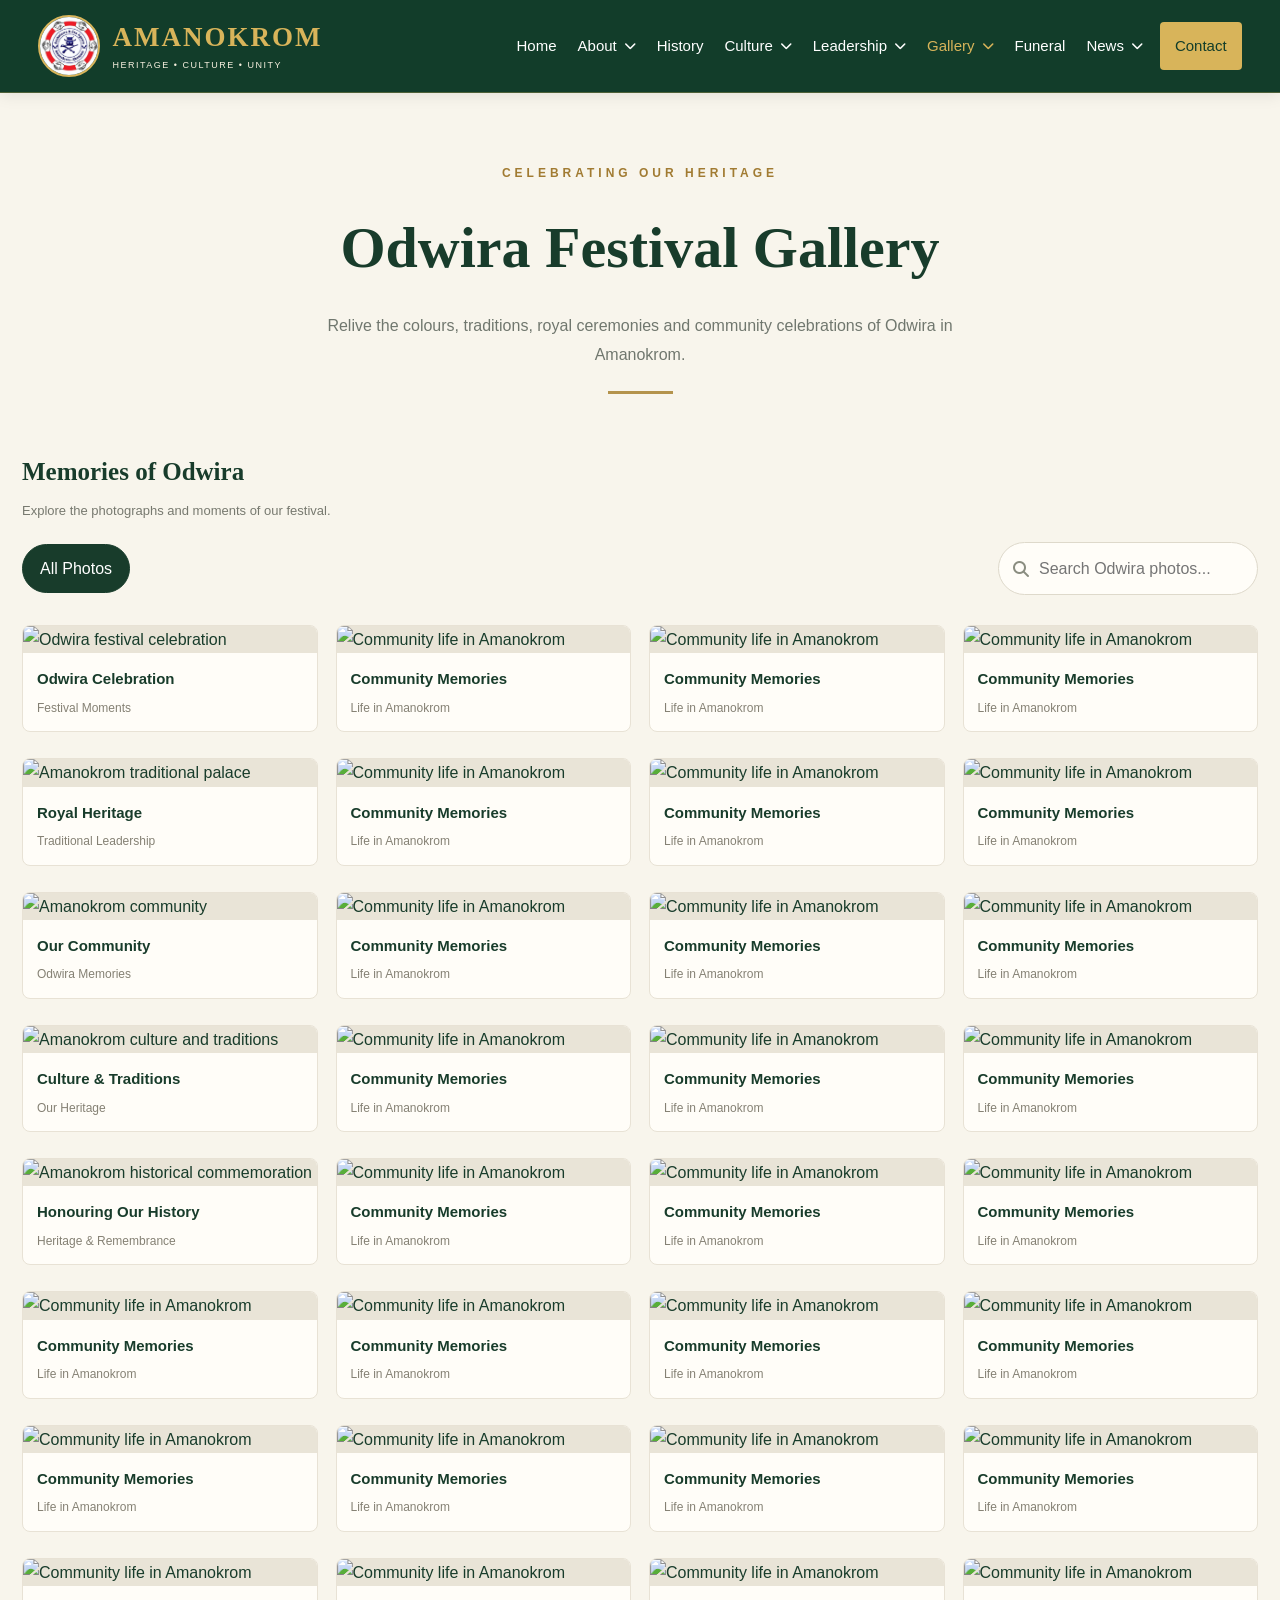
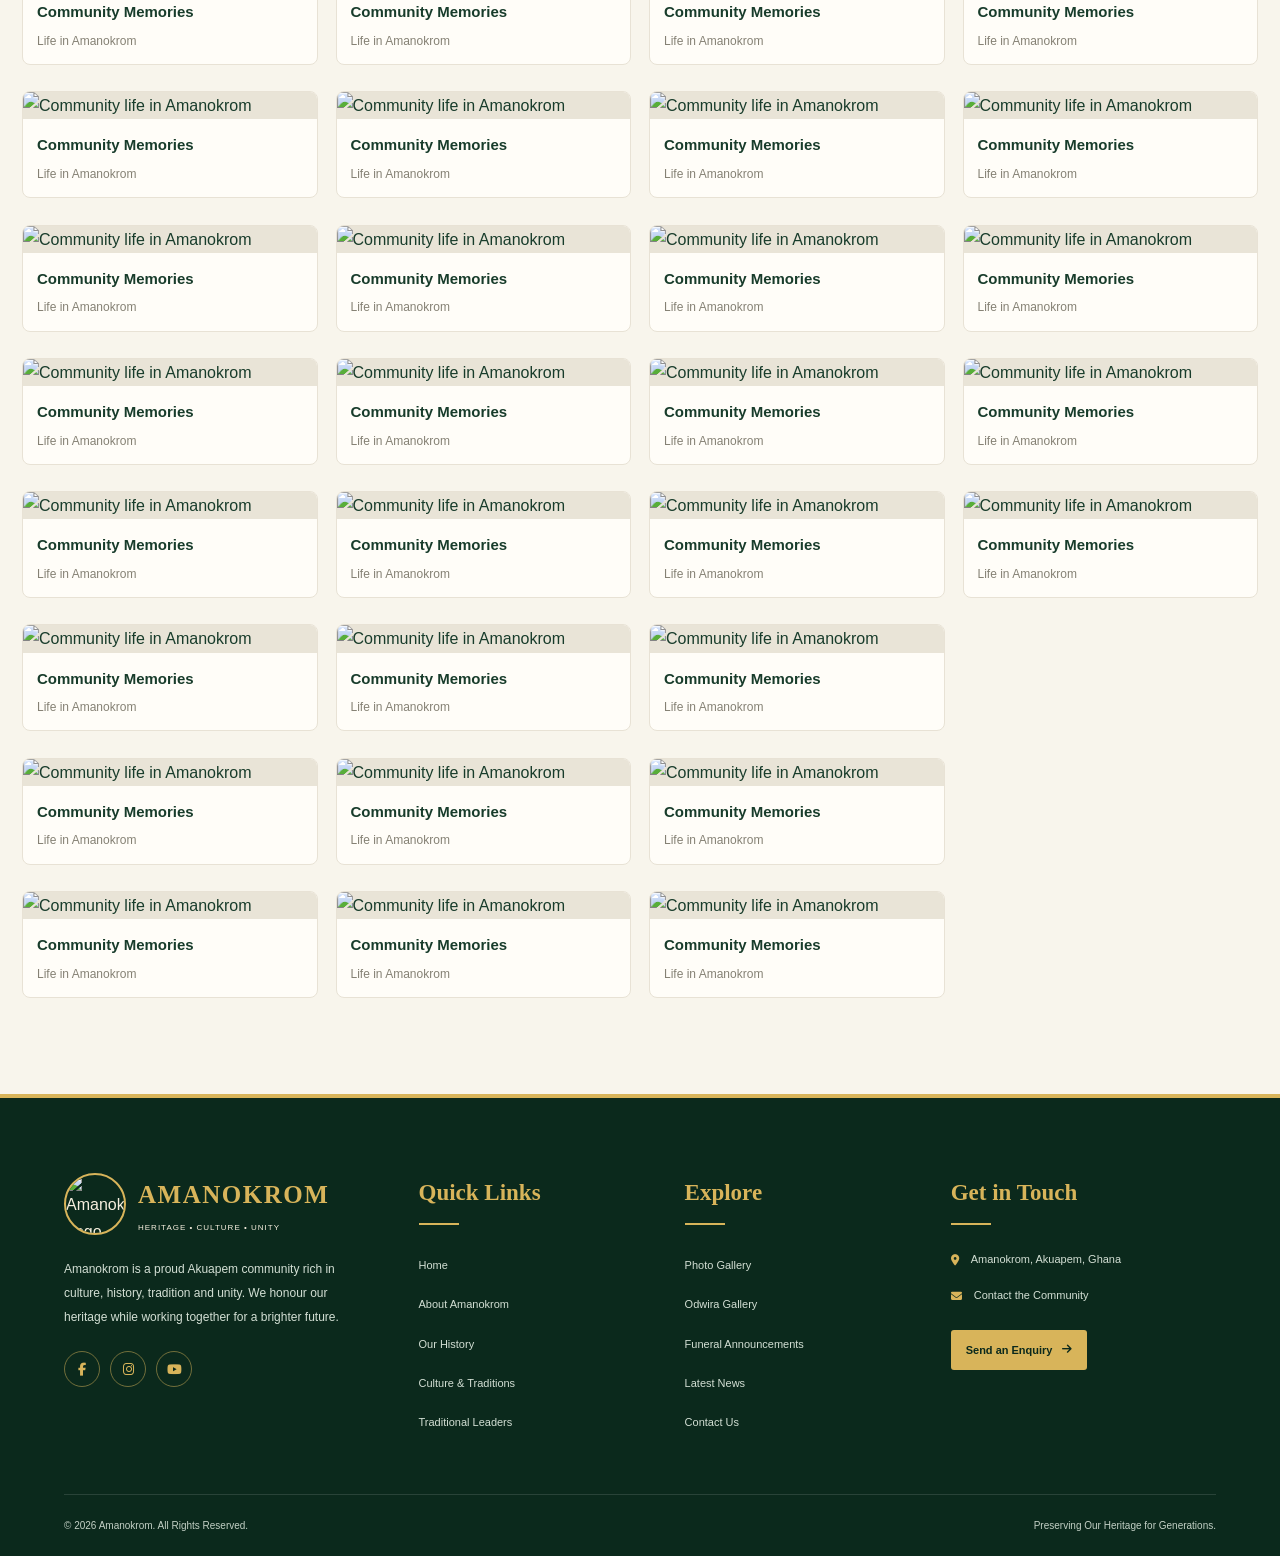
==== commit 11e1e3bf: "Add files via upload" ====
--- a/odwira2026.html
+++ b/odwira2026.html
@@ -999,6 +999,257 @@
             </div>
         </article>
 
+        
+          <article class="odwira-card" data-category="community">
+            <div class="odwira-photo">
+                <img src="images/o1.jpeg"
+                     alt="Community life in Amanokrom"
+                     loading="lazy">
+                <span class="odwira-zoom"><i class="fas fa-expand"></i></span>
+            </div>
+            <div class="odwira-caption">
+                <h3>Community Memories</h3>
+                <p>Life in Amanokrom</p>
+            </div>
+        </article>
+
+        
+          <article class="odwira-card" data-category="community">
+            <div class="odwira-photo">
+                <img src="images/o2.jpeg"
+                     alt="Community life in Amanokrom"
+                     loading="lazy">
+                <span class="odwira-zoom"><i class="fas fa-expand"></i></span>
+            </div>
+            <div class="odwira-caption">
+                <h3>Community Memories</h3>
+                <p>Life in Amanokrom</p>
+            </div>
+        </article>
+
+        
+          <article class="odwira-card" data-category="community">
+            <div class="odwira-photo">
+                <img src="images/03.jpeg"
+                     alt="Community life in Amanokrom"
+                     loading="lazy">
+                <span class="odwira-zoom"><i class="fas fa-expand"></i></span>
+            </div>
+            <div class="odwira-caption">
+                <h3>Community Memories</h3>
+                <p>Life in Amanokrom</p>
+            </div>
+        </article>
+
+        
+          <article class="odwira-card" data-category="community">
+            <div class="odwira-photo">
+                <img src="images/o4.jpeg"
+                     alt="Community life in Amanokrom"
+                     loading="lazy">
+                <span class="odwira-zoom"><i class="fas fa-expand"></i></span>
+            </div>
+            <div class="odwira-caption">
+                <h3>Community Memories</h3>
+                <p>Life in Amanokrom</p>
+            </div>
+        </article>
+
+        
+          <article class="odwira-card" data-category="community">
+            <div class="odwira-photo">
+                <img src="images/o6.jpeg"
+                     alt="Community life in Amanokrom"
+                     loading="lazy">
+                <span class="odwira-zoom"><i class="fas fa-expand"></i></span>
+            </div>
+            <div class="odwira-caption">
+                <h3>Community Memories</h3>
+                <p>Life in Amanokrom</p>
+            </div>
+        </article>
+
+        
+          <article class="odwira-card" data-category="community">
+            <div class="odwira-photo">
+                <img src="images/o7.jpeg"
+                     alt="Community life in Amanokrom"
+                     loading="lazy">
+                <span class="odwira-zoom"><i class="fas fa-expand"></i></span>
+            </div>
+            <div class="odwira-caption">
+                <h3>Community Memories</h3>
+                <p>Life in Amanokrom</p>
+            </div>
+        </article>
+
+        
+          <article class="odwira-card" data-category="community">
+            <div class="odwira-photo">
+                <img src="images/o8.jpeg"
+                     alt="Community life in Amanokrom"
+                     loading="lazy">
+                <span class="odwira-zoom"><i class="fas fa-expand"></i></span>
+            </div>
+            <div class="odwira-caption">
+                <h3>Community Memories</h3>
+                <p>Life in Amanokrom</p>
+            </div>
+        </article>
+       
+        
+          <article class="odwira-card" data-category="community">
+            <div class="odwira-photo">
+                <img src="images/o9.jpeg"
+                     alt="Community life in Amanokrom"
+                     loading="lazy">
+                <span class="odwira-zoom"><i class="fas fa-expand"></i></span>
+            </div>
+            <div class="odwira-caption">
+                <h3>Community Memories</h3>
+                <p>Life in Amanokrom</p>
+            </div>
+        </article>
+
+        
+          <article class="odwira-card" data-category="community">
+            <div class="odwira-photo">
+                <img src="images/o10.jpeg"
+                     alt="Community life in Amanokrom"
+                     loading="lazy">
+                <span class="odwira-zoom"><i class="fas fa-expand"></i></span>
+            </div>
+            <div class="odwira-caption">
+                <h3>Community Memories</h3>
+                <p>Life in Amanokrom</p>
+            </div>
+        </article>
+
+        
+          <article class="odwira-card" data-category="community">
+            <div class="odwira-photo">
+                <img src="images/o11.jpeg"
+                     alt="Community life in Amanokrom"
+                     loading="lazy">
+                <span class="odwira-zoom"><i class="fas fa-expand"></i></span>
+            </div>
+            <div class="odwira-caption">
+                <h3>Community Memories</h3>
+                <p>Life in Amanokrom</p>
+            </div>
+        </article>
+
+        
+          <article class="odwira-card" data-category="community">
+            <div class="odwira-photo">
+                <img src="images/012.jpeg"
+                     alt="Community life in Amanokrom"
+                     loading="lazy">
+                <span class="odwira-zoom"><i class="fas fa-expand"></i></span>
+            </div>
+            <div class="odwira-caption">
+                <h3>Community Memories</h3>
+                <p>Life in Amanokrom</p>
+            </div>
+        </article>
+
+        
+          <article class="odwira-card" data-category="community">
+            <div class="odwira-photo">
+                <img src="images/013.jpeg"
+                     alt="Community life in Amanokrom"
+                     loading="lazy">
+                <span class="odwira-zoom"><i class="fas fa-expand"></i></span>
+            </div>
+            <div class="odwira-caption">
+                <h3>Community Memories</h3>
+                <p>Life in Amanokrom</p>
+            </div>
+        </article>
+
+        
+          <article class="odwira-card" data-category="community">
+            <div class="odwira-photo">
+                <img src="images/014.jpeg"
+                     alt="Community life in Amanokrom"
+                     loading="lazy">
+                <span class="odwira-zoom"><i class="fas fa-expand"></i></span>
+            </div>
+            <div class="odwira-caption">
+                <h3>Community Memories</h3>
+                <p>Life in Amanokrom</p>
+            </div>
+        </article>
+
+        
+          <article class="odwira-card" data-category="community">
+            <div class="odwira-photo">
+                <img src="images/o15.jpeg"
+                     alt="Community life in Amanokrom"
+                     loading="lazy">
+                <span class="odwira-zoom"><i class="fas fa-expand"></i></span>
+            </div>
+            <div class="odwira-caption">
+                <h3>Community Memories</h3>
+                <p>Life in Amanokrom</p>
+            </div>
+        </article>
+
+        
+          <article class="odwira-card" data-category="community">
+            <div class="odwira-photo">
+                <img src="images/016.jpeg"
+                     alt="Community life in Amanokrom"
+                     loading="lazy">
+                <span class="odwira-zoom"><i class="fas fa-expand"></i></span>
+            </div>
+            <div class="odwira-caption">
+                <h3>Community Memories</h3>
+                <p>Life in Amanokrom</p>
+            </div>
+        </article>
+
+        
+          <article class="odwira-card" data-category="community">
+            <div class="odwira-photo">
+                <img src="images/o17.jpeg"
+                     alt="Community life in Amanokrom"
+                     loading="lazy">
+                <span class="odwira-zoom"><i class="fas fa-expand"></i></span>
+            </div>
+            <div class="odwira-caption">
+                <h3>Community Memories</h3>
+                <p>Life in Amanokrom</p>
+            </div>
+        </article>
+
+        
+          <article class="odwira-card" data-category="community">
+            <div class="odwira-photo">
+                <img src="images/o18.jpeg"
+                     alt="Community life in Amanokrom"
+                     loading="lazy">
+                <span class="odwira-zoom"><i class="fas fa-expand"></i></span>
+            </div>
+            <div class="odwira-caption">
+                <h3>Community Memories</h3>
+                <p>Life in Amanokrom</p>
+            </div>
+        </article>
+
+        
+          <article class="odwira-card" data-category="community">
+            <div class="odwira-photo">
+                <img src="images/"
+                     alt="Community life in Amanokrom"
+                     loading="lazy">
+                <span class="odwira-zoom"><i class="fas fa-expand"></i></span>
+            </div>
+            <div class="odwira-caption">
+                <h3>Community Memories</h3>
+                <p>Life in Amanokrom</p>
+            </div>
+        </article>
 
 
 
